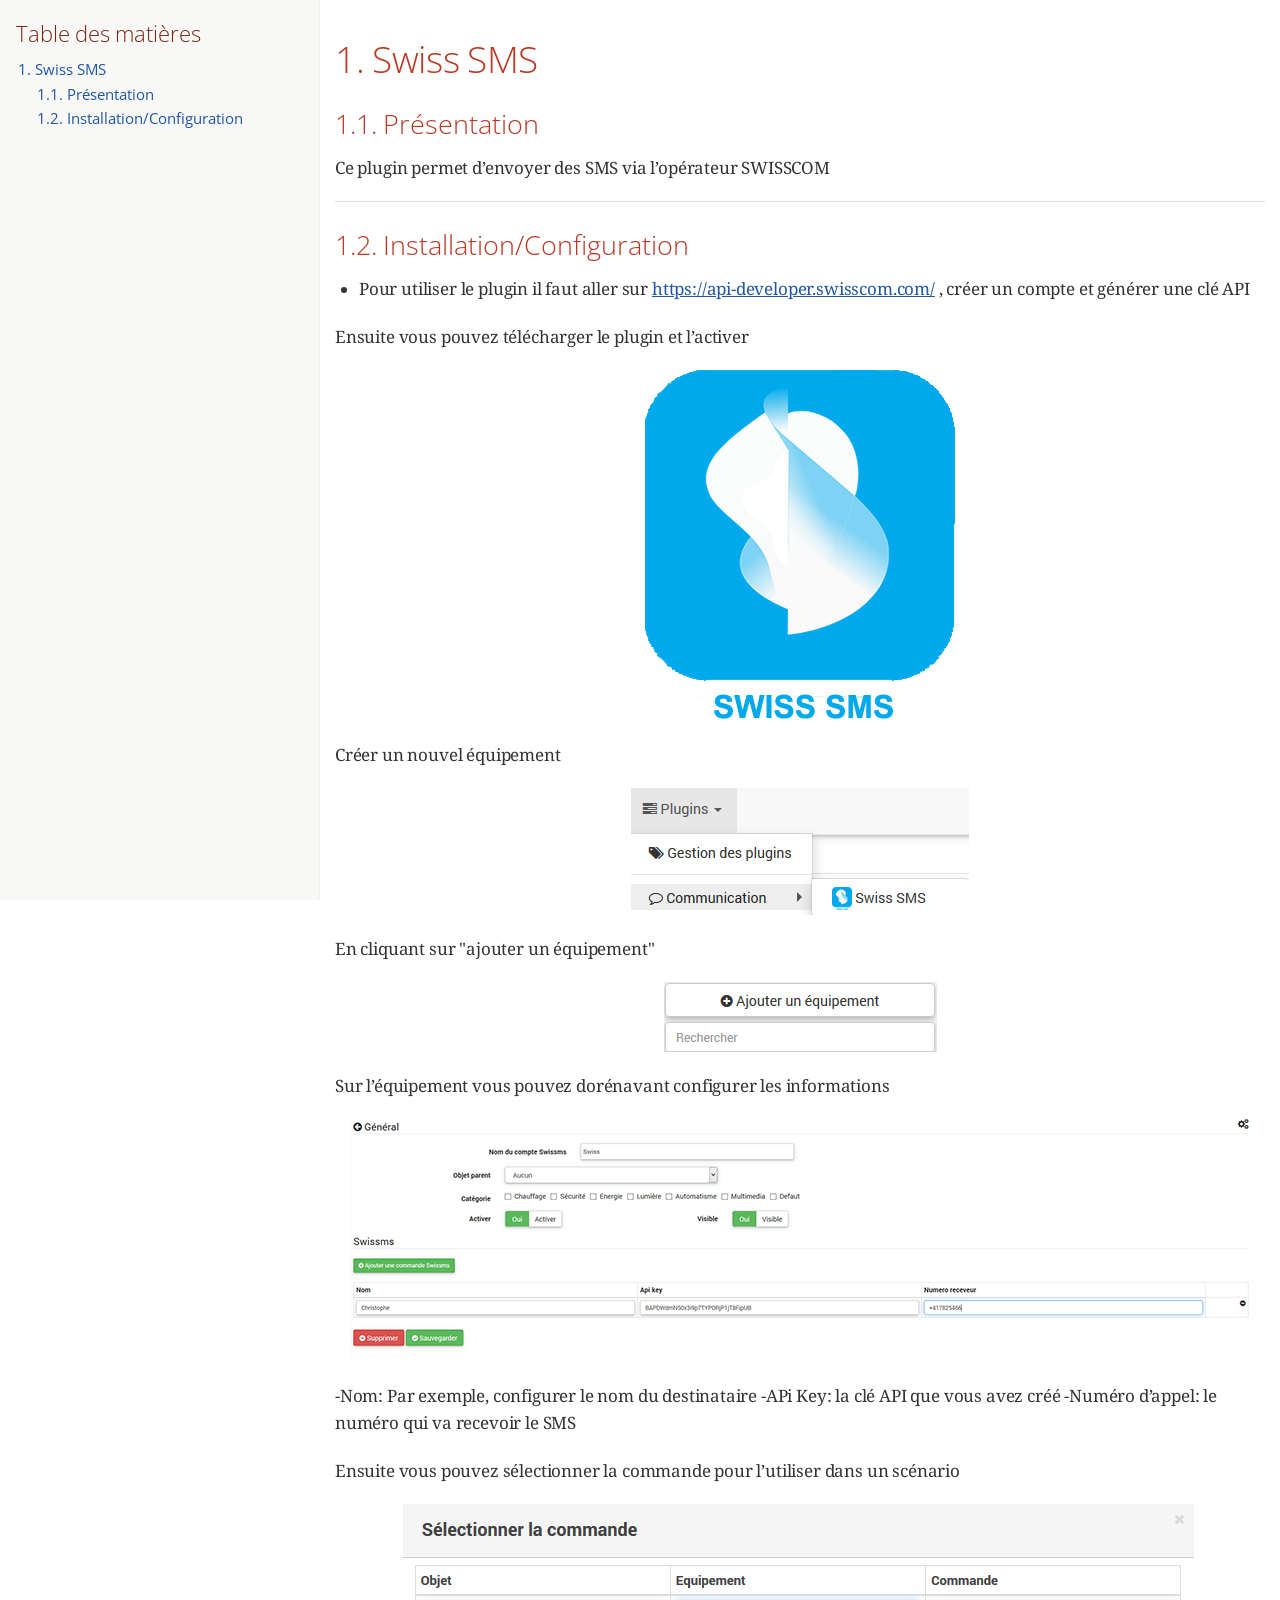
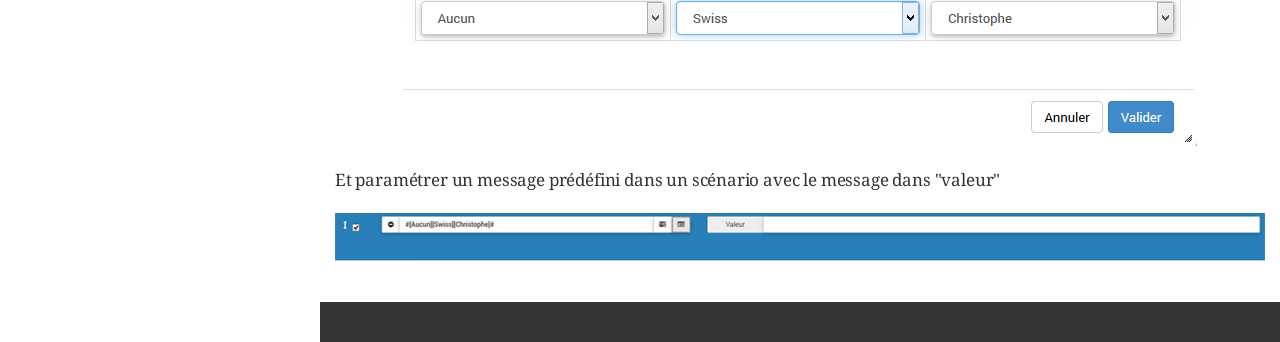
==== doc/en_US/index.html @ 0b0db374 "[ROBOT] Action all" ====
<!DOCTYPE html>
<html lang="en">
<head>
<meta charset="UTF-8">
<!--[if IE]><meta http-equiv="X-UA-Compatible" content="IE=edge"><![endif]-->
<meta name="viewport" content="width=device-width, initial-scale=1.0">
<meta name="generator" content="Asciidoctor 1.5.3.dev">
<title>Swiss SMS</title>
<link rel="stylesheet" href="https://fonts.googleapis.com/css?family=Open+Sans:300,300italic,400,400italic,600,600italic%7CNoto+Serif:400,400italic,700,700italic%7CDroid+Sans+Mono:400,700">
<style>
/* Asciidoctor default stylesheet | MIT License | http://asciidoctor.org */
/* Remove the comments around the @import statement below when using this as a custom stylesheet */
/*@import "https://fonts.googleapis.com/css?family=Open+Sans:300,300italic,400,400italic,600,600italic%7CNoto+Serif:400,400italic,700,700italic%7CDroid+Sans+Mono:400,700";*/
article,aside,details,figcaption,figure,footer,header,hgroup,main,nav,section,summary{display:block}
audio,canvas,video{display:inline-block}
audio:not([controls]){display:none;height:0}
[hidden],template{display:none}
script{display:none!important}
html{font-family:sans-serif;-ms-text-size-adjust:100%;-webkit-text-size-adjust:100%}
body{margin:0}
a{background:transparent}
a:focus{outline:thin dotted}
a:active,a:hover{outline:0}
h1{font-size:2em;margin:.67em 0}
abbr[title]{border-bottom:1px dotted}
b,strong{font-weight:bold}
dfn{font-style:italic}
hr{-moz-box-sizing:content-box;box-sizing:content-box;height:0}
mark{background:#ff0;color:#000}
code,kbd,pre,samp{font-family:monospace;font-size:1em}
pre{white-space:pre-wrap}
q{quotes:"\201C" "\201D" "\2018" "\2019"}
small{font-size:80%}
sub,sup{font-size:75%;line-height:0;position:relative;vertical-align:baseline}
sup{top:-.5em}
sub{bottom:-.25em}
img{border:0}
svg:not(:root){overflow:hidden}
figure{margin:0}
fieldset{border:1px solid silver;margin:0 2px;padding:.35em .625em .75em}
legend{border:0;padding:0}
button,input,select,textarea{font-family:inherit;font-size:100%;margin:0}
button,input{line-height:normal}
button,select{text-transform:none}
button,html input[type="button"],input[type="reset"],input[type="submit"]{-webkit-appearance:button;cursor:pointer}
button[disabled],html input[disabled]{cursor:default}
input[type="checkbox"],input[type="radio"]{box-sizing:border-box;padding:0}
input[type="search"]{-webkit-appearance:textfield;-moz-box-sizing:content-box;-webkit-box-sizing:content-box;box-sizing:content-box}
input[type="search"]::-webkit-search-cancel-button,input[type="search"]::-webkit-search-decoration{-webkit-appearance:none}
button::-moz-focus-inner,input::-moz-focus-inner{border:0;padding:0}
textarea{overflow:auto;vertical-align:top}
table{border-collapse:collapse;border-spacing:0}
*,*:before,*:after{-moz-box-sizing:border-box;-webkit-box-sizing:border-box;box-sizing:border-box}
html,body{font-size:100%}
body{background:#fff;color:rgba(0,0,0,.8);padding:0;margin:0;font-family:"Noto Serif","DejaVu Serif",serif;font-weight:400;font-style:normal;line-height:1;position:relative;cursor:auto}
a:hover{cursor:pointer}
img,object,embed{max-width:100%;height:auto}
object,embed{height:100%}
img{-ms-interpolation-mode:bicubic}
#map_canvas img,#map_canvas embed,#map_canvas object,.map_canvas img,.map_canvas embed,.map_canvas object{max-width:none!important}
.left{float:left!important}
.right{float:right!important}
.text-left{text-align:left!important}
.text-right{text-align:right!important}
.text-center{text-align:center!important}
.text-justify{text-align:justify!important}
.hide{display:none}
.antialiased,body{-webkit-font-smoothing:antialiased}
img{display:inline-block;vertical-align:middle}
textarea{height:auto;min-height:50px}
select{width:100%}
p.lead,.paragraph.lead>p,#preamble>.sectionbody>.paragraph:first-of-type p{font-size:1.21875em;line-height:1.6}
.subheader,.admonitionblock td.content>.title,.audioblock>.title,.exampleblock>.title,.imageblock>.title,.listingblock>.title,.literalblock>.title,.stemblock>.title,.openblock>.title,.paragraph>.title,.quoteblock>.title,table.tableblock>.title,.verseblock>.title,.videoblock>.title,.dlist>.title,.olist>.title,.ulist>.title,.qlist>.title,.hdlist>.title{line-height:1.45;color:#7a2518;font-weight:400;margin-top:0;margin-bottom:.25em}
div,dl,dt,dd,ul,ol,li,h1,h2,h3,#toctitle,.sidebarblock>.content>.title,h4,h5,h6,pre,form,p,blockquote,th,td{margin:0;padding:0;direction:ltr}
a{color:#2156a5;text-decoration:underline;line-height:inherit}
a:hover,a:focus{color:#1d4b8f}
a img{border:none}
p{font-family:inherit;font-weight:400;font-size:1em;line-height:1.6;margin-bottom:1.25em;text-rendering:optimizeLegibility}
p aside{font-size:.875em;line-height:1.35;font-style:italic}
h1,h2,h3,#toctitle,.sidebarblock>.content>.title,h4,h5,h6{font-family:"Open Sans","DejaVu Sans",sans-serif;font-weight:300;font-style:normal;color:#ba3925;text-rendering:optimizeLegibility;margin-top:1em;margin-bottom:.5em;line-height:1.0125em}
h1 small,h2 small,h3 small,#toctitle small,.sidebarblock>.content>.title small,h4 small,h5 small,h6 small{font-size:60%;color:#e99b8f;line-height:0}
h1{font-size:2.125em}
h2{font-size:1.6875em}
h3,#toctitle,.sidebarblock>.content>.title{font-size:1.375em}
h4,h5{font-size:1.125em}
h6{font-size:1em}
hr{border:solid #ddddd8;border-width:1px 0 0;clear:both;margin:1.25em 0 1.1875em;height:0}
em,i{font-style:italic;line-height:inherit}
strong,b{font-weight:bold;line-height:inherit}
small{font-size:60%;line-height:inherit}
code{font-family:"Droid Sans Mono","DejaVu Sans Mono",monospace;font-weight:400;color:rgba(0,0,0,.9)}
ul,ol,dl{font-size:1em;line-height:1.6;margin-bottom:1.25em;list-style-position:outside;font-family:inherit}
ul,ol,ul.no-bullet,ol.no-bullet{margin-left:1.5em}
ul li ul,ul li ol{margin-left:1.25em;margin-bottom:0;font-size:1em}
ul.square li ul,ul.circle li ul,ul.disc li ul{list-style:inherit}
ul.square{list-style-type:square}
ul.circle{list-style-type:circle}
ul.disc{list-style-type:disc}
ul.no-bullet{list-style:none}
ol li ul,ol li ol{margin-left:1.25em;margin-bottom:0}
dl dt{margin-bottom:.3125em;font-weight:bold}
dl dd{margin-bottom:1.25em}
abbr,acronym{text-transform:uppercase;font-size:90%;color:rgba(0,0,0,.8);border-bottom:1px dotted #ddd;cursor:help}
abbr{text-transform:none}
blockquote{margin:0 0 1.25em;padding:.5625em 1.25em 0 1.1875em;border-left:1px solid #ddd}
blockquote cite{display:block;font-size:.9375em;color:rgba(0,0,0,.6)}
blockquote cite:before{content:"\2014 \0020"}
blockquote cite a,blockquote cite a:visited{color:rgba(0,0,0,.6)}
blockquote,blockquote p{line-height:1.6;color:rgba(0,0,0,.85)}
@media only screen and (min-width:768px){h1,h2,h3,#toctitle,.sidebarblock>.content>.title,h4,h5,h6{line-height:1.2}
h1{font-size:2.75em}
h2{font-size:2.3125em}
h3,#toctitle,.sidebarblock>.content>.title{font-size:1.6875em}
h4{font-size:1.4375em}}table{background:#fff;margin-bottom:1.25em;border:solid 1px #dedede}
table thead,table tfoot{background:#f7f8f7;font-weight:bold}
table thead tr th,table thead tr td,table tfoot tr th,table tfoot tr td{padding:.5em .625em .625em;font-size:inherit;color:rgba(0,0,0,.8);text-align:left}
table tr th,table tr td{padding:.5625em .625em;font-size:inherit;color:rgba(0,0,0,.8)}
table tr.even,table tr.alt,table tr:nth-of-type(even){background:#f8f8f7}
table thead tr th,table tfoot tr th,table tbody tr td,table tr td,table tfoot tr td{display:table-cell;line-height:1.6}
h1,h2,h3,#toctitle,.sidebarblock>.content>.title,h4,h5,h6{line-height:1.2;word-spacing:-.05em}
h1 strong,h2 strong,h3 strong,#toctitle strong,.sidebarblock>.content>.title strong,h4 strong,h5 strong,h6 strong{font-weight:400}
.clearfix:before,.clearfix:after,.float-group:before,.float-group:after{content:" ";display:table}
.clearfix:after,.float-group:after{clear:both}
*:not(pre)>code{font-size:.9375em;font-style:normal!important;letter-spacing:0;padding:.1em .5ex;word-spacing:-.15em;background-color:#f7f7f8;-webkit-border-radius:4px;border-radius:4px;line-height:1.45;text-rendering:optimizeSpeed}
pre,pre>code{line-height:1.45;color:rgba(0,0,0,.9);font-family:"Droid Sans Mono","DejaVu Sans Mono",monospace;font-weight:400;text-rendering:optimizeSpeed}
.keyseq{color:rgba(51,51,51,.8)}
kbd{display:inline-block;color:rgba(0,0,0,.8);font-size:.75em;line-height:1.4;background-color:#f7f7f7;border:1px solid #ccc;-webkit-border-radius:3px;border-radius:3px;-webkit-box-shadow:0 1px 0 rgba(0,0,0,.2),0 0 0 .1em white inset;box-shadow:0 1px 0 rgba(0,0,0,.2),0 0 0 .1em #fff inset;margin:-.15em .15em 0 .15em;padding:.2em .6em .2em .5em;vertical-align:middle;white-space:nowrap}
.keyseq kbd:first-child{margin-left:0}
.keyseq kbd:last-child{margin-right:0}
.menuseq,.menu{color:rgba(0,0,0,.8)}
b.button:before,b.button:after{position:relative;top:-1px;font-weight:400}
b.button:before{content:"[";padding:0 3px 0 2px}
b.button:after{content:"]";padding:0 2px 0 3px}
p a>code:hover{color:rgba(0,0,0,.9)}
#header,#content,#footnotes,#footer{width:100%;margin-left:auto;margin-right:auto;margin-top:0;margin-bottom:0;max-width:62.5em;*zoom:1;position:relative;padding-left:.9375em;padding-right:.9375em}
#header:before,#header:after,#content:before,#content:after,#footnotes:before,#footnotes:after,#footer:before,#footer:after{content:" ";display:table}
#header:after,#content:after,#footnotes:after,#footer:after{clear:both}
#content{margin-top:1.25em}
#content:before{content:none}
#header>h1:first-child{color:rgba(0,0,0,.85);margin-top:2.25rem;margin-bottom:0}
#header>h1:first-child+#toc{margin-top:8px;border-top:1px solid #ddddd8}
#header>h1:only-child,body.toc2 #header>h1:nth-last-child(2){border-bottom:1px solid #ddddd8;padding-bottom:8px}
#header .details{border-bottom:1px solid #ddddd8;line-height:1.45;padding-top:.25em;padding-bottom:.25em;padding-left:.25em;color:rgba(0,0,0,.6);display:-ms-flexbox;display:-webkit-flex;display:flex;-ms-flex-flow:row wrap;-webkit-flex-flow:row wrap;flex-flow:row wrap}
#header .details span:first-child{margin-left:-.125em}
#header .details span.email a{color:rgba(0,0,0,.85)}
#header .details br{display:none}
#header .details br+span:before{content:"\00a0\2013\00a0"}
#header .details br+span.author:before{content:"\00a0\22c5\00a0";color:rgba(0,0,0,.85)}
#header .details br+span#revremark:before{content:"\00a0|\00a0"}
#header #revnumber{text-transform:capitalize}
#header #revnumber:after{content:"\00a0"}
#content>h1:first-child:not([class]){color:rgba(0,0,0,.85);border-bottom:1px solid #ddddd8;padding-bottom:8px;margin-top:0;padding-top:1rem;margin-bottom:1.25rem}
#toc{border-bottom:1px solid #efefed;padding-bottom:.5em}
#toc>ul{margin-left:.125em}
#toc ul.sectlevel0>li>a{font-style:italic}
#toc ul.sectlevel0 ul.sectlevel1{margin:.5em 0}
#toc ul{font-family:"Open Sans","DejaVu Sans",sans-serif;list-style-type:none}
#toc a{text-decoration:none}
#toc a:active{text-decoration:underline}
#toctitle{color:#7a2518;font-size:1.2em}
@media only screen and (min-width:768px){#toctitle{font-size:1.375em}
body.toc2{padding-left:15em;padding-right:0}
#toc.toc2{margin-top:0!important;background-color:#f8f8f7;position:fixed;width:15em;left:0;top:0;border-right:1px solid #efefed;border-top-width:0!important;border-bottom-width:0!important;z-index:1000;padding:1.25em 1em;height:100%;overflow:auto}
#toc.toc2 #toctitle{margin-top:0;font-size:1.2em}
#toc.toc2>ul{font-size:.9em;margin-bottom:0}
#toc.toc2 ul ul{margin-left:0;padding-left:1em}
#toc.toc2 ul.sectlevel0 ul.sectlevel1{padding-left:0;margin-top:.5em;margin-bottom:.5em}
body.toc2.toc-right{padding-left:0;padding-right:15em}
body.toc2.toc-right #toc.toc2{border-right-width:0;border-left:1px solid #efefed;left:auto;right:0}}@media only screen and (min-width:1280px){body.toc2{padding-left:20em;padding-right:0}
#toc.toc2{width:20em}
#toc.toc2 #toctitle{font-size:1.375em}
#toc.toc2>ul{font-size:.95em}
#toc.toc2 ul ul{padding-left:1.25em}
body.toc2.toc-right{padding-left:0;padding-right:20em}}#content #toc{border-style:solid;border-width:1px;border-color:#e0e0dc;margin-bottom:1.25em;padding:1.25em;background:#f8f8f7;-webkit-border-radius:4px;border-radius:4px}
#content #toc>:first-child{margin-top:0}
#content #toc>:last-child{margin-bottom:0}
#footer{max-width:100%;background-color:rgba(0,0,0,.8);padding:1.25em}
#footer-text{color:rgba(255,255,255,.8);line-height:1.44}
.sect1{padding-bottom:.625em}
@media only screen and (min-width:768px){.sect1{padding-bottom:1.25em}}.sect1+.sect1{border-top:1px solid #efefed}
#content h1>a.anchor,h2>a.anchor,h3>a.anchor,#toctitle>a.anchor,.sidebarblock>.content>.title>a.anchor,h4>a.anchor,h5>a.anchor,h6>a.anchor{position:absolute;z-index:1001;width:1.5ex;margin-left:-1.5ex;display:block;text-decoration:none!important;visibility:hidden;text-align:center;font-weight:400}
#content h1>a.anchor:before,h2>a.anchor:before,h3>a.anchor:before,#toctitle>a.anchor:before,.sidebarblock>.content>.title>a.anchor:before,h4>a.anchor:before,h5>a.anchor:before,h6>a.anchor:before{content:"\00A7";font-size:.85em;display:block;padding-top:.1em}
#content h1:hover>a.anchor,#content h1>a.anchor:hover,h2:hover>a.anchor,h2>a.anchor:hover,h3:hover>a.anchor,#toctitle:hover>a.anchor,.sidebarblock>.content>.title:hover>a.anchor,h3>a.anchor:hover,#toctitle>a.anchor:hover,.sidebarblock>.content>.title>a.anchor:hover,h4:hover>a.anchor,h4>a.anchor:hover,h5:hover>a.anchor,h5>a.anchor:hover,h6:hover>a.anchor,h6>a.anchor:hover{visibility:visible}
#content h1>a.link,h2>a.link,h3>a.link,#toctitle>a.link,.sidebarblock>.content>.title>a.link,h4>a.link,h5>a.link,h6>a.link{color:#ba3925;text-decoration:none}
#content h1>a.link:hover,h2>a.link:hover,h3>a.link:hover,#toctitle>a.link:hover,.sidebarblock>.content>.title>a.link:hover,h4>a.link:hover,h5>a.link:hover,h6>a.link:hover{color:#a53221}
.audioblock,.imageblock,.literalblock,.listingblock,.stemblock,.videoblock{margin-bottom:1.25em}
.admonitionblock td.content>.title,.audioblock>.title,.exampleblock>.title,.imageblock>.title,.listingblock>.title,.literalblock>.title,.stemblock>.title,.openblock>.title,.paragraph>.title,.quoteblock>.title,table.tableblock>.title,.verseblock>.title,.videoblock>.title,.dlist>.title,.olist>.title,.ulist>.title,.qlist>.title,.hdlist>.title{text-rendering:optimizeLegibility;text-align:left;font-family:"Noto Serif","DejaVu Serif",serif;font-size:1rem;font-style:italic}
table.tableblock>caption.title{white-space:nowrap;overflow:visible;max-width:0}
.paragraph.lead>p,#preamble>.sectionbody>.paragraph:first-of-type p{color:rgba(0,0,0,.85)}
table.tableblock #preamble>.sectionbody>.paragraph:first-of-type p{font-size:inherit}
.admonitionblock>table{border-collapse:separate;border:0;background:none;width:100%}
.admonitionblock>table td.icon{text-align:center;width:80px}
.admonitionblock>table td.icon img{max-width:none}
.admonitionblock>table td.icon .title{font-weight:bold;font-family:"Open Sans","DejaVu Sans",sans-serif;text-transform:uppercase}
.admonitionblock>table td.content{padding-left:1.125em;padding-right:1.25em;border-left:1px solid #ddddd8;color:rgba(0,0,0,.6)}
.admonitionblock>table td.content>:last-child>:last-child{margin-bottom:0}
.exampleblock>.content{border-style:solid;border-width:1px;border-color:#e6e6e6;margin-bottom:1.25em;padding:1.25em;background:#fff;-webkit-border-radius:4px;border-radius:4px}
.exampleblock>.content>:first-child{margin-top:0}
.exampleblock>.content>:last-child{margin-bottom:0}
.sidebarblock{border-style:solid;border-width:1px;border-color:#e0e0dc;margin-bottom:1.25em;padding:1.25em;background:#f8f8f7;-webkit-border-radius:4px;border-radius:4px}
.sidebarblock>:first-child{margin-top:0}
.sidebarblock>:last-child{margin-bottom:0}
.sidebarblock>.content>.title{color:#7a2518;margin-top:0;text-align:center}
.exampleblock>.content>:last-child>:last-child,.exampleblock>.content .olist>ol>li:last-child>:last-child,.exampleblock>.content .ulist>ul>li:last-child>:last-child,.exampleblock>.content .qlist>ol>li:last-child>:last-child,.sidebarblock>.content>:last-child>:last-child,.sidebarblock>.content .olist>ol>li:last-child>:last-child,.sidebarblock>.content .ulist>ul>li:last-child>:last-child,.sidebarblock>.content .qlist>ol>li:last-child>:last-child{margin-bottom:0}
.literalblock pre,.listingblock pre:not(.highlight),.listingblock pre[class="highlight"],.listingblock pre[class^="highlight "],.listingblock pre.CodeRay,.listingblock pre.prettyprint{background:#f7f7f8}
.sidebarblock .literalblock pre,.sidebarblock .listingblock pre:not(.highlight),.sidebarblock .listingblock pre[class="highlight"],.sidebarblock .listingblock pre[class^="highlight "],.sidebarblock .listingblock pre.CodeRay,.sidebarblock .listingblock pre.prettyprint{background:#f2f1f1}
.literalblock pre,.literalblock pre[class],.listingblock pre,.listingblock pre[class]{-webkit-border-radius:4px;border-radius:4px;word-wrap:break-word;padding:1em;font-size:.8125em}
.literalblock pre.nowrap,.literalblock pre[class].nowrap,.listingblock pre.nowrap,.listingblock pre[class].nowrap{overflow-x:auto;white-space:pre;word-wrap:normal}
@media only screen and (min-width:768px){.literalblock pre,.literalblock pre[class],.listingblock pre,.listingblock pre[class]{font-size:.90625em}}@media only screen and (min-width:1280px){.literalblock pre,.literalblock pre[class],.listingblock pre,.listingblock pre[class]{font-size:1em}}.literalblock.output pre{color:#f7f7f8;background-color:rgba(0,0,0,.9)}
.listingblock pre.highlightjs{padding:0}
.listingblock pre.highlightjs>code{padding:1em;-webkit-border-radius:4px;border-radius:4px}
.listingblock pre.prettyprint{border-width:0}
.listingblock>.content{position:relative}
.listingblock code[data-lang]:before{display:none;content:attr(data-lang);position:absolute;font-size:.75em;top:.425rem;right:.5rem;line-height:1;text-transform:uppercase;color:#999}
.listingblock:hover code[data-lang]:before{display:block}
.listingblock.terminal pre .command:before{content:attr(data-prompt);padding-right:.5em;color:#999}
.listingblock.terminal pre .command:not([data-prompt]):before{content:"$"}
table.pyhltable{border-collapse:separate;border:0;margin-bottom:0;background:none}
table.pyhltable td{vertical-align:top;padding-top:0;padding-bottom:0}
table.pyhltable td.code{padding-left:.75em;padding-right:0}
pre.pygments .lineno,table.pyhltable td:not(.code){color:#999;padding-left:0;padding-right:.5em;border-right:1px solid #ddddd8}
pre.pygments .lineno{display:inline-block;margin-right:.25em}
table.pyhltable .linenodiv{background:none!important;padding-right:0!important}
.quoteblock{margin:0 1em 1.25em 1.5em;display:table}
.quoteblock>.title{margin-left:-1.5em;margin-bottom:.75em}
.quoteblock blockquote,.quoteblock blockquote p{color:rgba(0,0,0,.85);font-size:1.15rem;line-height:1.75;word-spacing:.1em;letter-spacing:0;font-style:italic;text-align:justify}
.quoteblock blockquote{margin:0;padding:0;border:0}
.quoteblock blockquote:before{content:"\201c";float:left;font-size:2.75em;font-weight:bold;line-height:.6em;margin-left:-.6em;color:#7a2518;text-shadow:0 1px 2px rgba(0,0,0,.1)}
.quoteblock blockquote>.paragraph:last-child p{margin-bottom:0}
.quoteblock .attribution{margin-top:.5em;margin-right:.5ex;text-align:right}
.quoteblock .quoteblock{margin-left:0;margin-right:0;padding:.5em 0;border-left:3px solid rgba(0,0,0,.6)}
.quoteblock .quoteblock blockquote{padding:0 0 0 .75em}
.quoteblock .quoteblock blockquote:before{display:none}
.verseblock{margin:0 1em 1.25em 1em}
.verseblock pre{font-family:"Open Sans","DejaVu Sans",sans;font-size:1.15rem;color:rgba(0,0,0,.85);font-weight:300;text-rendering:optimizeLegibility}
.verseblock pre strong{font-weight:400}
.verseblock .attribution{margin-top:1.25rem;margin-left:.5ex}
.quoteblock .attribution,.verseblock .attribution{font-size:.9375em;line-height:1.45;font-style:italic}
.quoteblock .attribution br,.verseblock .attribution br{display:none}
.quoteblock .attribution cite,.verseblock .attribution cite{display:block;letter-spacing:-.05em;color:rgba(0,0,0,.6)}
.quoteblock.abstract{margin:0 0 1.25em 0;display:block}
.quoteblock.abstract blockquote,.quoteblock.abstract blockquote p{text-align:left;word-spacing:0}
.quoteblock.abstract blockquote:before,.quoteblock.abstract blockquote p:first-of-type:before{display:none}
table.tableblock{max-width:100%;border-collapse:separate}
table.tableblock td>.paragraph:last-child p>p:last-child,table.tableblock th>p:last-child,table.tableblock td>p:last-child{margin-bottom:0}
table.spread{width:100%}
table.tableblock,th.tableblock,td.tableblock{border:0 solid #dedede}
table.grid-all th.tableblock,table.grid-all td.tableblock{border-width:0 1px 1px 0}
table.grid-all tfoot>tr>th.tableblock,table.grid-all tfoot>tr>td.tableblock{border-width:1px 1px 0 0}
table.grid-cols th.tableblock,table.grid-cols td.tableblock{border-width:0 1px 0 0}
table.grid-all *>tr>.tableblock:last-child,table.grid-cols *>tr>.tableblock:last-child{border-right-width:0}
table.grid-rows th.tableblock,table.grid-rows td.tableblock{border-width:0 0 1px 0}
table.grid-all tbody>tr:last-child>th.tableblock,table.grid-all tbody>tr:last-child>td.tableblock,table.grid-all thead:last-child>tr>th.tableblock,table.grid-rows tbody>tr:last-child>th.tableblock,table.grid-rows tbody>tr:last-child>td.tableblock,table.grid-rows thead:last-child>tr>th.tableblock{border-bottom-width:0}
table.grid-rows tfoot>tr>th.tableblock,table.grid-rows tfoot>tr>td.tableblock{border-width:1px 0 0 0}
table.frame-all{border-width:1px}
table.frame-sides{border-width:0 1px}
table.frame-topbot{border-width:1px 0}
th.halign-left,td.halign-left{text-align:left}
th.halign-right,td.halign-right{text-align:right}
th.halign-center,td.halign-center{text-align:center}
th.valign-top,td.valign-top{vertical-align:top}
th.valign-bottom,td.valign-bottom{vertical-align:bottom}
th.valign-middle,td.valign-middle{vertical-align:middle}
table thead th,table tfoot th{font-weight:bold}
tbody tr th{display:table-cell;line-height:1.6;background:#f7f8f7}
tbody tr th,tbody tr th p,tfoot tr th,tfoot tr th p{color:rgba(0,0,0,.8);font-weight:bold}
p.tableblock>code:only-child{background:none;padding:0}
p.tableblock{font-size:1em}
td>div.verse{white-space:pre}
ol{margin-left:1.75em}
ul li ol{margin-left:1.5em}
dl dd{margin-left:1.125em}
dl dd:last-child,dl dd:last-child>:last-child{margin-bottom:0}
ol>li p,ul>li p,ul dd,ol dd,.olist .olist,.ulist .ulist,.ulist .olist,.olist .ulist{margin-bottom:.625em}
ul.unstyled,ol.unnumbered,ul.checklist,ul.none{list-style-type:none}
ul.unstyled,ol.unnumbered,ul.checklist{margin-left:.625em}
ul.checklist li>p:first-child>.fa-square-o:first-child,ul.checklist li>p:first-child>.fa-check-square-o:first-child{width:1em;font-size:.85em}
ul.checklist li>p:first-child>input[type="checkbox"]:first-child{width:1em;position:relative;top:1px}
ul.inline{margin:0 auto .625em auto;margin-left:-1.375em;margin-right:0;padding:0;list-style:none;overflow:hidden}
ul.inline>li{list-style:none;float:left;margin-left:1.375em;display:block}
ul.inline>li>*{display:block}
.unstyled dl dt{font-weight:400;font-style:normal}
ol.arabic{list-style-type:decimal}
ol.decimal{list-style-type:decimal-leading-zero}
ol.loweralpha{list-style-type:lower-alpha}
ol.upperalpha{list-style-type:upper-alpha}
ol.lowerroman{list-style-type:lower-roman}
ol.upperroman{list-style-type:upper-roman}
ol.lowergreek{list-style-type:lower-greek}
.hdlist>table,.colist>table{border:0;background:none}
.hdlist>table>tbody>tr,.colist>table>tbody>tr{background:none}
td.hdlist1{padding-right:.75em;font-weight:bold}
td.hdlist1,td.hdlist2{vertical-align:top}
.literalblock+.colist,.listingblock+.colist{margin-top:-.5em}
.colist>table tr>td:first-of-type{padding:0 .75em;line-height:1}
.colist>table tr>td:last-of-type{padding:.25em 0}
.thumb,.th{line-height:0;display:inline-block;border:solid 4px #fff;-webkit-box-shadow:0 0 0 1px #ddd;box-shadow:0 0 0 1px #ddd}
.imageblock.left,.imageblock[style*="float: left"]{margin:.25em .625em 1.25em 0}
.imageblock.right,.imageblock[style*="float: right"]{margin:.25em 0 1.25em .625em}
.imageblock>.title{margin-bottom:0}
.imageblock.thumb,.imageblock.th{border-width:6px}
.imageblock.thumb>.title,.imageblock.th>.title{padding:0 .125em}
.image.left,.image.right{margin-top:.25em;margin-bottom:.25em;display:inline-block;line-height:0}
.image.left{margin-right:.625em}
.image.right{margin-left:.625em}
a.image{text-decoration:none}
span.footnote,span.footnoteref{vertical-align:super;font-size:.875em}
span.footnote a,span.footnoteref a{text-decoration:none}
span.footnote a:active,span.footnoteref a:active{text-decoration:underline}
#footnotes{padding-top:.75em;padding-bottom:.75em;margin-bottom:.625em}
#footnotes hr{width:20%;min-width:6.25em;margin:-.25em 0 .75em 0;border-width:1px 0 0 0}
#footnotes .footnote{padding:0 .375em;line-height:1.3;font-size:.875em;margin-left:1.2em;text-indent:-1.2em;margin-bottom:.2em}
#footnotes .footnote a:first-of-type{font-weight:bold;text-decoration:none}
#footnotes .footnote:last-of-type{margin-bottom:0}
#content #footnotes{margin-top:-.625em;margin-bottom:0;padding:.75em 0}
.gist .file-data>table{border:0;background:#fff;width:100%;margin-bottom:0}
.gist .file-data>table td.line-data{width:99%}
div.unbreakable{page-break-inside:avoid}
.big{font-size:larger}
.small{font-size:smaller}
.underline{text-decoration:underline}
.overline{text-decoration:overline}
.line-through{text-decoration:line-through}
.aqua{color:#00bfbf}
.aqua-background{background-color:#00fafa}
.black{color:#000}
.black-background{background-color:#000}
.blue{color:#0000bf}
.blue-background{background-color:#0000fa}
.fuchsia{color:#bf00bf}
.fuchsia-background{background-color:#fa00fa}
.gray{color:#606060}
.gray-background{background-color:#7d7d7d}
.green{color:#006000}
.green-background{background-color:#007d00}
.lime{color:#00bf00}
.lime-background{background-color:#00fa00}
.maroon{color:#600000}
.maroon-background{background-color:#7d0000}
.navy{color:#000060}
.navy-background{background-color:#00007d}
.olive{color:#606000}
.olive-background{background-color:#7d7d00}
.purple{color:#600060}
.purple-background{background-color:#7d007d}
.red{color:#bf0000}
.red-background{background-color:#fa0000}
.silver{color:#909090}
.silver-background{background-color:#bcbcbc}
.teal{color:#006060}
.teal-background{background-color:#007d7d}
.white{color:#bfbfbf}
.white-background{background-color:#fafafa}
.yellow{color:#bfbf00}
.yellow-background{background-color:#fafa00}
span.icon>.fa{cursor:default}
.admonitionblock td.icon [class^="fa icon-"]{font-size:2.5em;text-shadow:1px 1px 2px rgba(0,0,0,.5);cursor:default}
.admonitionblock td.icon .icon-note:before{content:"\f05a";color:#19407c}
.admonitionblock td.icon .icon-tip:before{content:"\f0eb";text-shadow:1px 1px 2px rgba(155,155,0,.8);color:#111}
.admonitionblock td.icon .icon-warning:before{content:"\f071";color:#bf6900}
.admonitionblock td.icon .icon-caution:before{content:"\f06d";color:#bf3400}
.admonitionblock td.icon .icon-important:before{content:"\f06a";color:#bf0000}
.conum[data-value]{display:inline-block;color:#fff!important;background-color:rgba(0,0,0,.8);-webkit-border-radius:100px;border-radius:100px;text-align:center;font-size:.75em;width:1.67em;height:1.67em;line-height:1.67em;font-family:"Open Sans","DejaVu Sans",sans-serif;font-style:normal;font-weight:bold}
.conum[data-value] *{color:#fff!important}
.conum[data-value]+b{display:none}
.conum[data-value]:after{content:attr(data-value)}
pre .conum[data-value]{position:relative;top:-.125em}
b.conum *{color:inherit!important}
.conum:not([data-value]):empty{display:none}
h1,h2{letter-spacing:-.01em}
dt,th.tableblock,td.content{text-rendering:optimizeLegibility}
p,td.content{letter-spacing:-.01em}
p strong,td.content strong{letter-spacing:-.005em}
p,blockquote,dt,td.content{font-size:1.0625rem}
p{margin-bottom:1.25rem}
.sidebarblock p,.sidebarblock dt,.sidebarblock td.content,p.tableblock{font-size:1em}
.exampleblock>.content{background-color:#fffef7;border-color:#e0e0dc;-webkit-box-shadow:0 1px 4px #e0e0dc;box-shadow:0 1px 4px #e0e0dc}
.print-only{display:none!important}
@media print{@page{margin:1.25cm .75cm}
*{-webkit-box-shadow:none!important;box-shadow:none!important;text-shadow:none!important}
a{color:inherit!important;text-decoration:underline!important}
a.bare,a[href^="#"],a[href^="mailto:"]{text-decoration:none!important}
a[href^="http:"]:not(.bare):after,a[href^="https:"]:not(.bare):after{content:"(" attr(href) ")";display:inline-block;font-size:.875em;padding-left:.25em}
abbr[title]:after{content:" (" attr(title) ")"}
pre,blockquote,tr,img{page-break-inside:avoid}
thead{display:table-header-group}
img{max-width:100%!important}
p,blockquote,dt,td.content{font-size:1em;orphans:3;widows:3}
h2,h3,#toctitle,.sidebarblock>.content>.title{page-break-after:avoid}
#toc,.sidebarblock,.exampleblock>.content{background:none!important}
#toc{border-bottom:1px solid #ddddd8!important;padding-bottom:0!important}
.sect1{padding-bottom:0!important}
.sect1+.sect1{border:0!important}
#header>h1:first-child{margin-top:1.25rem}
body.book #header{text-align:center}
body.book #header>h1:first-child{border:0!important;margin:2.5em 0 1em 0}
body.book #header .details{border:0!important;display:block;padding:0!important}
body.book #header .details span:first-child{margin-left:0!important}
body.book #header .details br{display:block}
body.book #header .details br+span:before{content:none!important}
body.book #toc{border:0!important;text-align:left!important;padding:0!important;margin:0!important}
body.book #toc,body.book #preamble,body.book h1.sect0,body.book .sect1>h2{page-break-before:always}
.listingblock code[data-lang]:before{display:block}
#footer{background:none!important;padding:0 .9375em}
#footer-text{color:rgba(0,0,0,.6)!important;font-size:.9em}
.hide-on-print{display:none!important}
.print-only{display:block!important}
.hide-for-print{display:none!important}
.show-for-print{display:inherit!important}}
</style>
<link rel="stylesheet" href="https://cdnjs.cloudflare.com/ajax/libs/font-awesome/4.3.0/css/font-awesome.min.css">
</head>
<body class="article toc2 toc-left">
<div id="header">
<div id="toc" class="toc2">
<div id="toctitle">Table des matières</div>
<ul class="sectlevel1">
<li><a href="#_swiss_sms">1. Swiss SMS</a>
<ul class="sectlevel2">
<li><a href="#_présentation">1.1. Présentation</a></li>
<li><a href="#_installation_configuration">1.2. Installation/Configuration</a></li>
</ul>
</li>
</ul>
</div>
</div>
<div id="content">
<div class="sect1">
<h2 id="_swiss_sms">1. Swiss SMS</h2>
<div class="sectionbody">
<div class="sect2">
<h3 id="_présentation">1.1. Présentation</h3>
<div class="paragraph">
<p>Ce plugin permet d&#8217;envoyer des SMS via l&#8217;opérateur SWISSCOM</p>
</div>
<hr>
</div>
<div class="sect2">
<h3 id="_installation_configuration">1.2. Installation/Configuration</h3>
<div class="ulist">
<ul>
<li>
<p>Pour utiliser le plugin il faut aller sur <a href="https://api-developer.swisscom.com/" class="bare">https://api-developer.swisscom.com/</a> , créer un compte et générer une clé API</p>
</li>
</ul>
</div>
<div class="paragraph">
<p>Ensuite vous pouvez télécharger le plugin et l&#8217;activer</p>
</div>
<div class="imageblock" style="text-align: center">
<div class="content">
<img src="../images/Swissms_icon.png" alt="Swissms icon">
</div>
</div>
<div class="paragraph">
<p>Créer un nouvel équipement</p>
</div>
<div class="imageblock" style="text-align: center">
<div class="content">
<img src="../images/Swissms_screenshot1.png" alt="Swissms screenshot1">
</div>
</div>
<div class="paragraph">
<p>En cliquant sur "ajouter un équipement"</p>
</div>
<div class="imageblock" style="text-align: center">
<div class="content">
<img src="../images/Swissms_screenshot2.png" alt="Swissms screenshot2">
</div>
</div>
<div class="paragraph">
<p>Sur l’équipement vous pouvez dorénavant configurer les informations</p>
</div>
<div class="imageblock" style="text-align: center">
<div class="content">
<img src="../images/Swissms_screenshot3.png" alt="Swissms screenshot3">
</div>
</div>
<div class="paragraph">
<p>-Nom: Par exemple, configurer le nom du destinataire
-APi Key: la clé API que vous avez créé
-Numéro d&#8217;appel:  le numéro qui va recevoir le SMS</p>
</div>
<div class="paragraph">
<p>Ensuite vous pouvez sélectionner la commande pour l&#8217;utiliser dans un scénario</p>
</div>
<div class="imageblock" style="text-align: center">
<div class="content">
<img src="../images/Swissms_screenshot4.png" alt="Swissms screenshot4">
</div>
</div>
<div class="paragraph">
<p>Et paramétrer un message prédéfini dans un scénario avec le message dans "valeur"</p>
</div>
<div class="imageblock" style="text-align: center">
<div class="content">
<img src="../images/Swissms_screenshot5.png" alt="Swissms screenshot5">
</div>
</div>
</div>
</div>
</div>
</div>
<div id="footer">
<div id="footer-text">
</div>
</div>
</body>
</html>
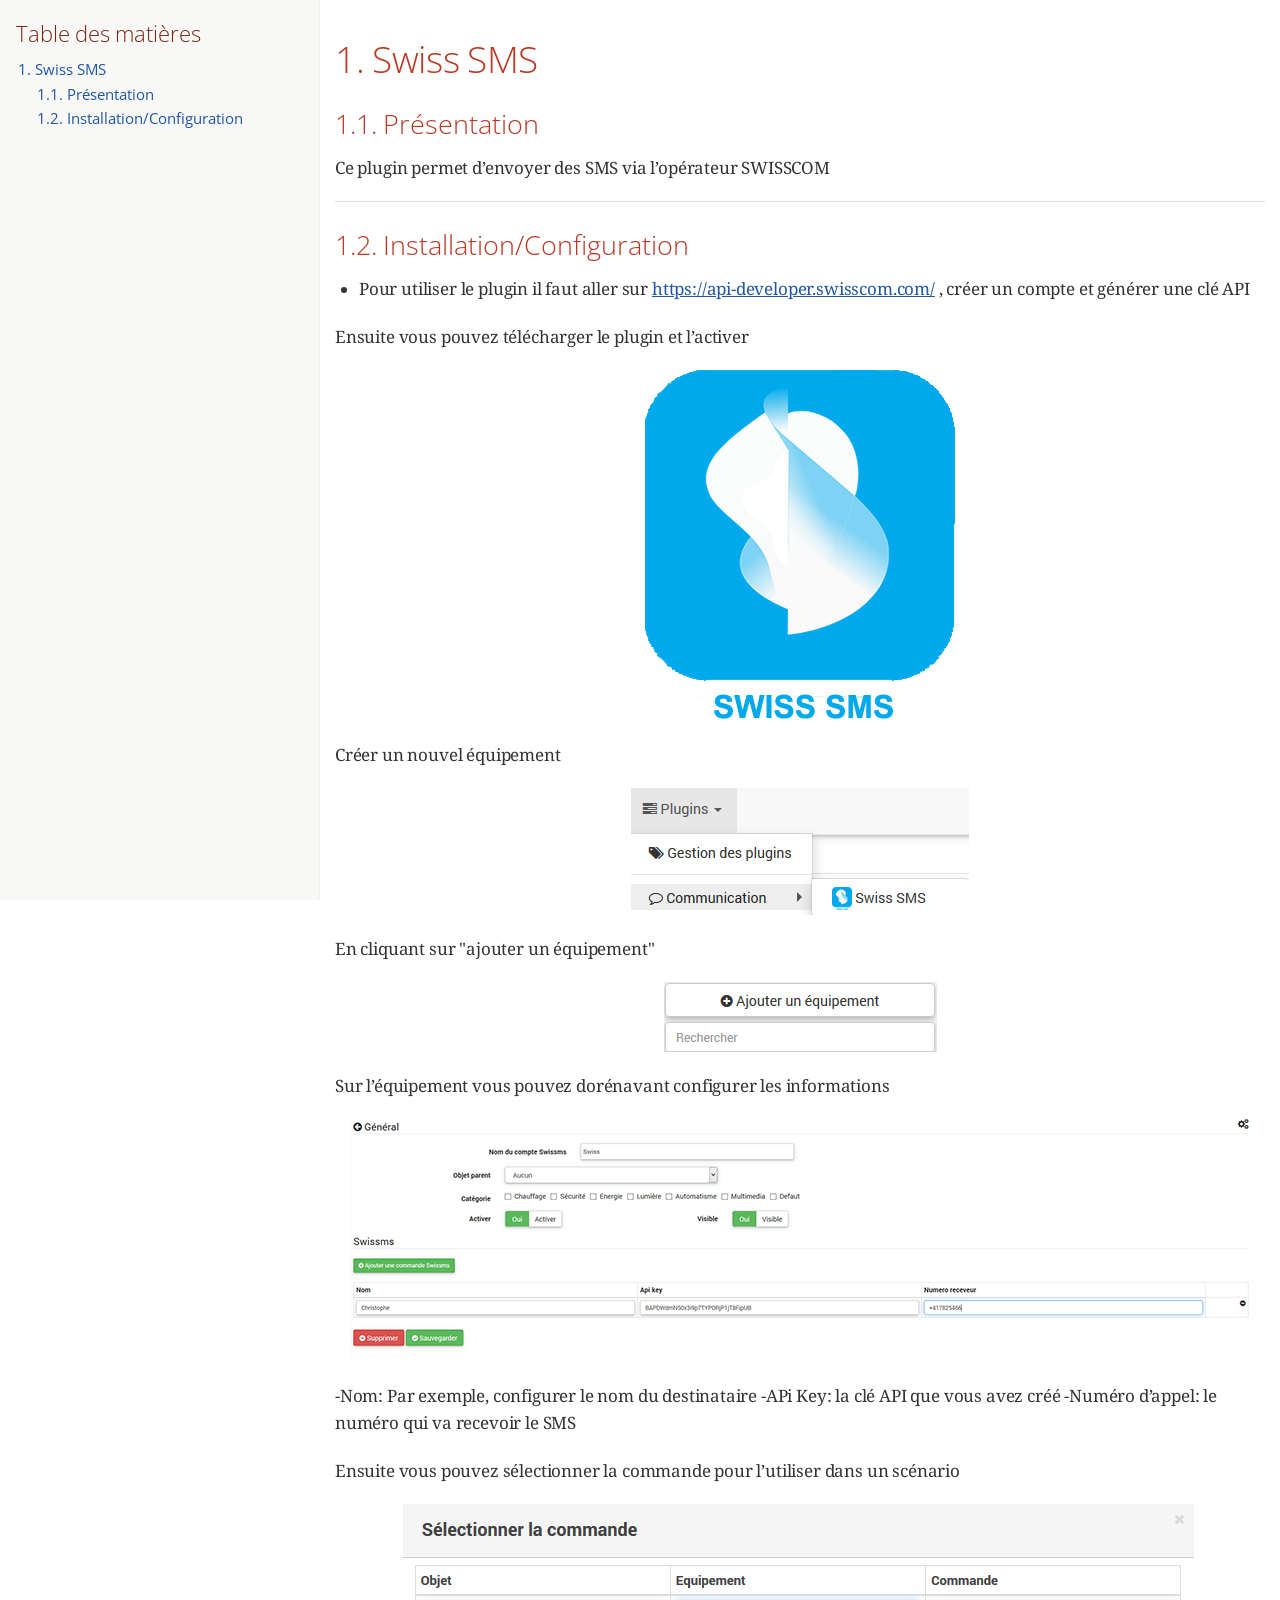
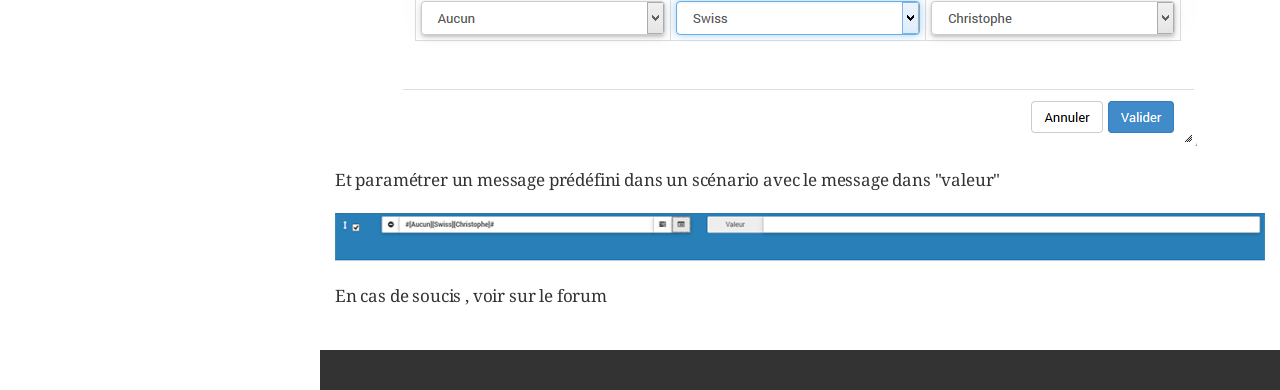
==== commit f98e3bc2: "[ROBOT] Action all" ====
--- a/doc/en_US/index.html
+++ b/doc/en_US/index.html
@@ -497,6 +497,9 @@
 <img src="../images/Swissms_screenshot5.png" alt="Swissms screenshot5">
 </div>
 </div>
+<div class="paragraph">
+<p>En cas de soucis , voir sur le forum</p>
+</div>
 </div>
 </div>
 </div>
